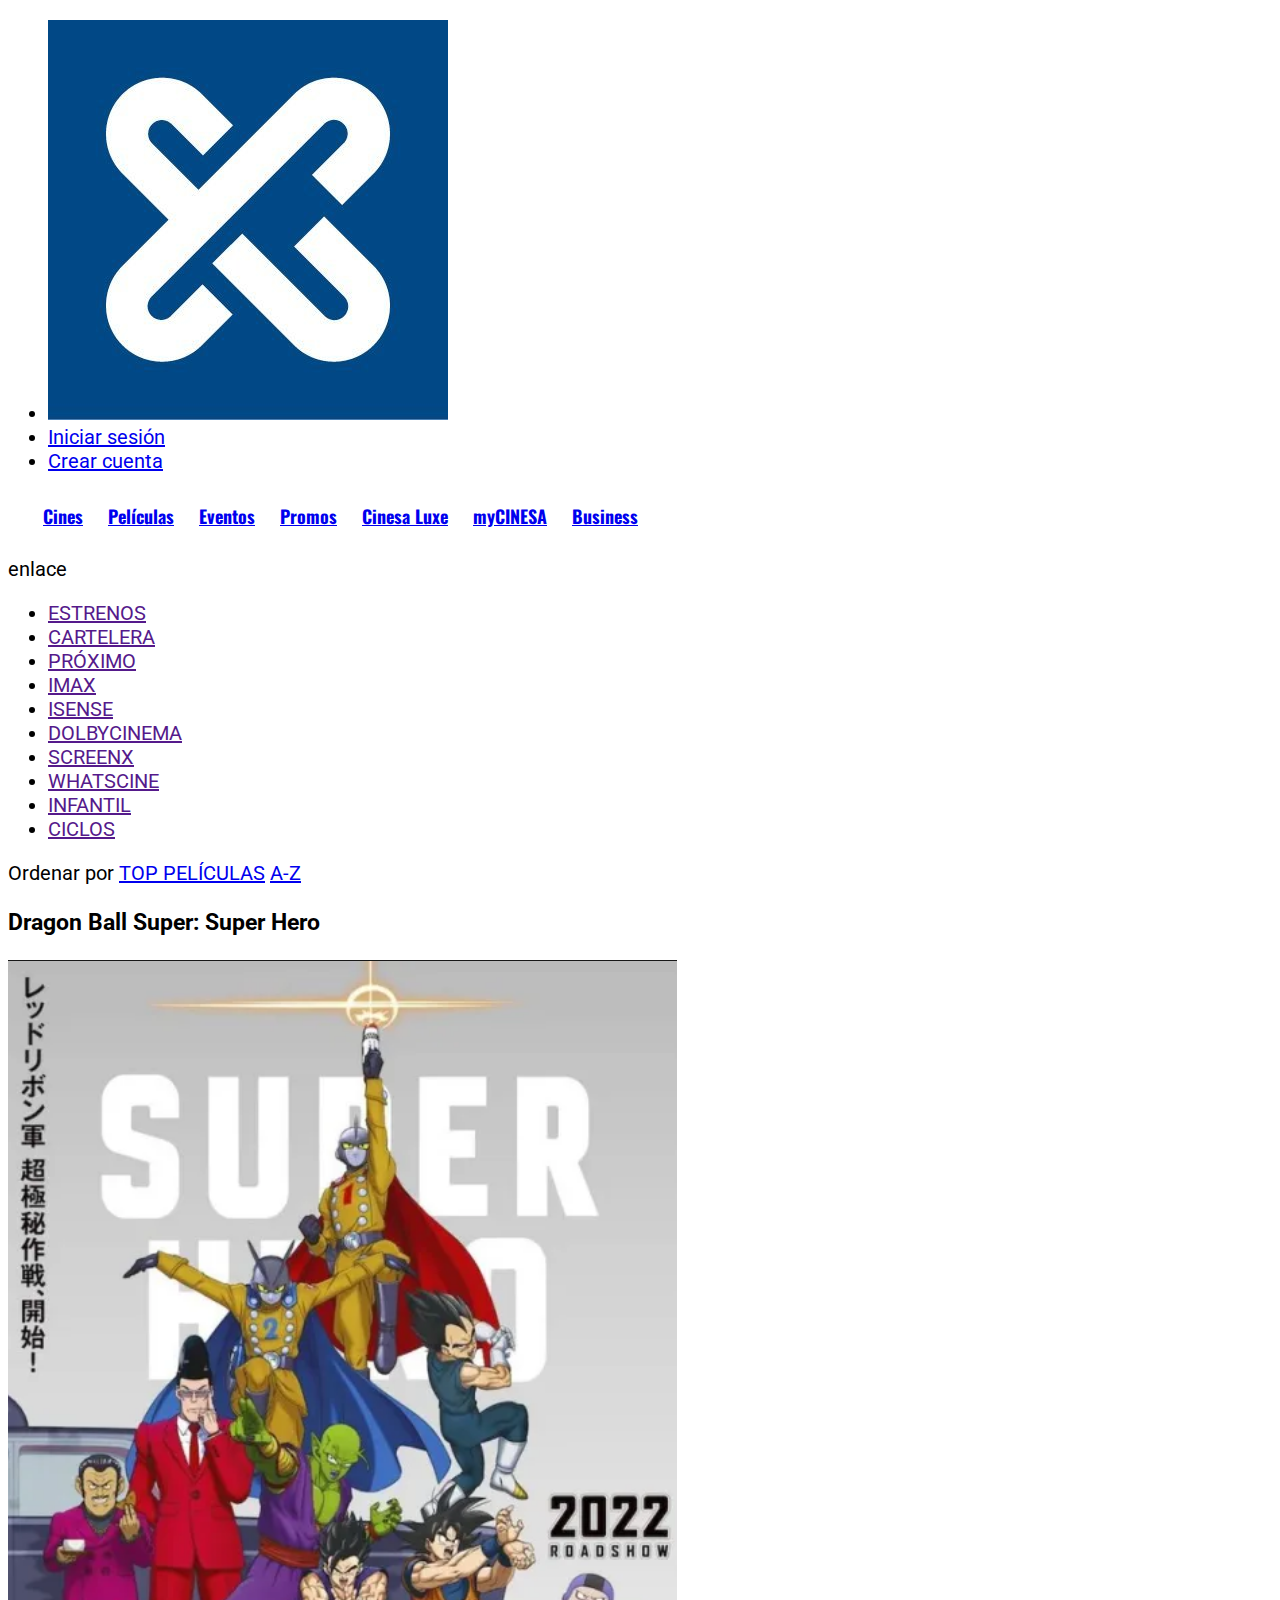
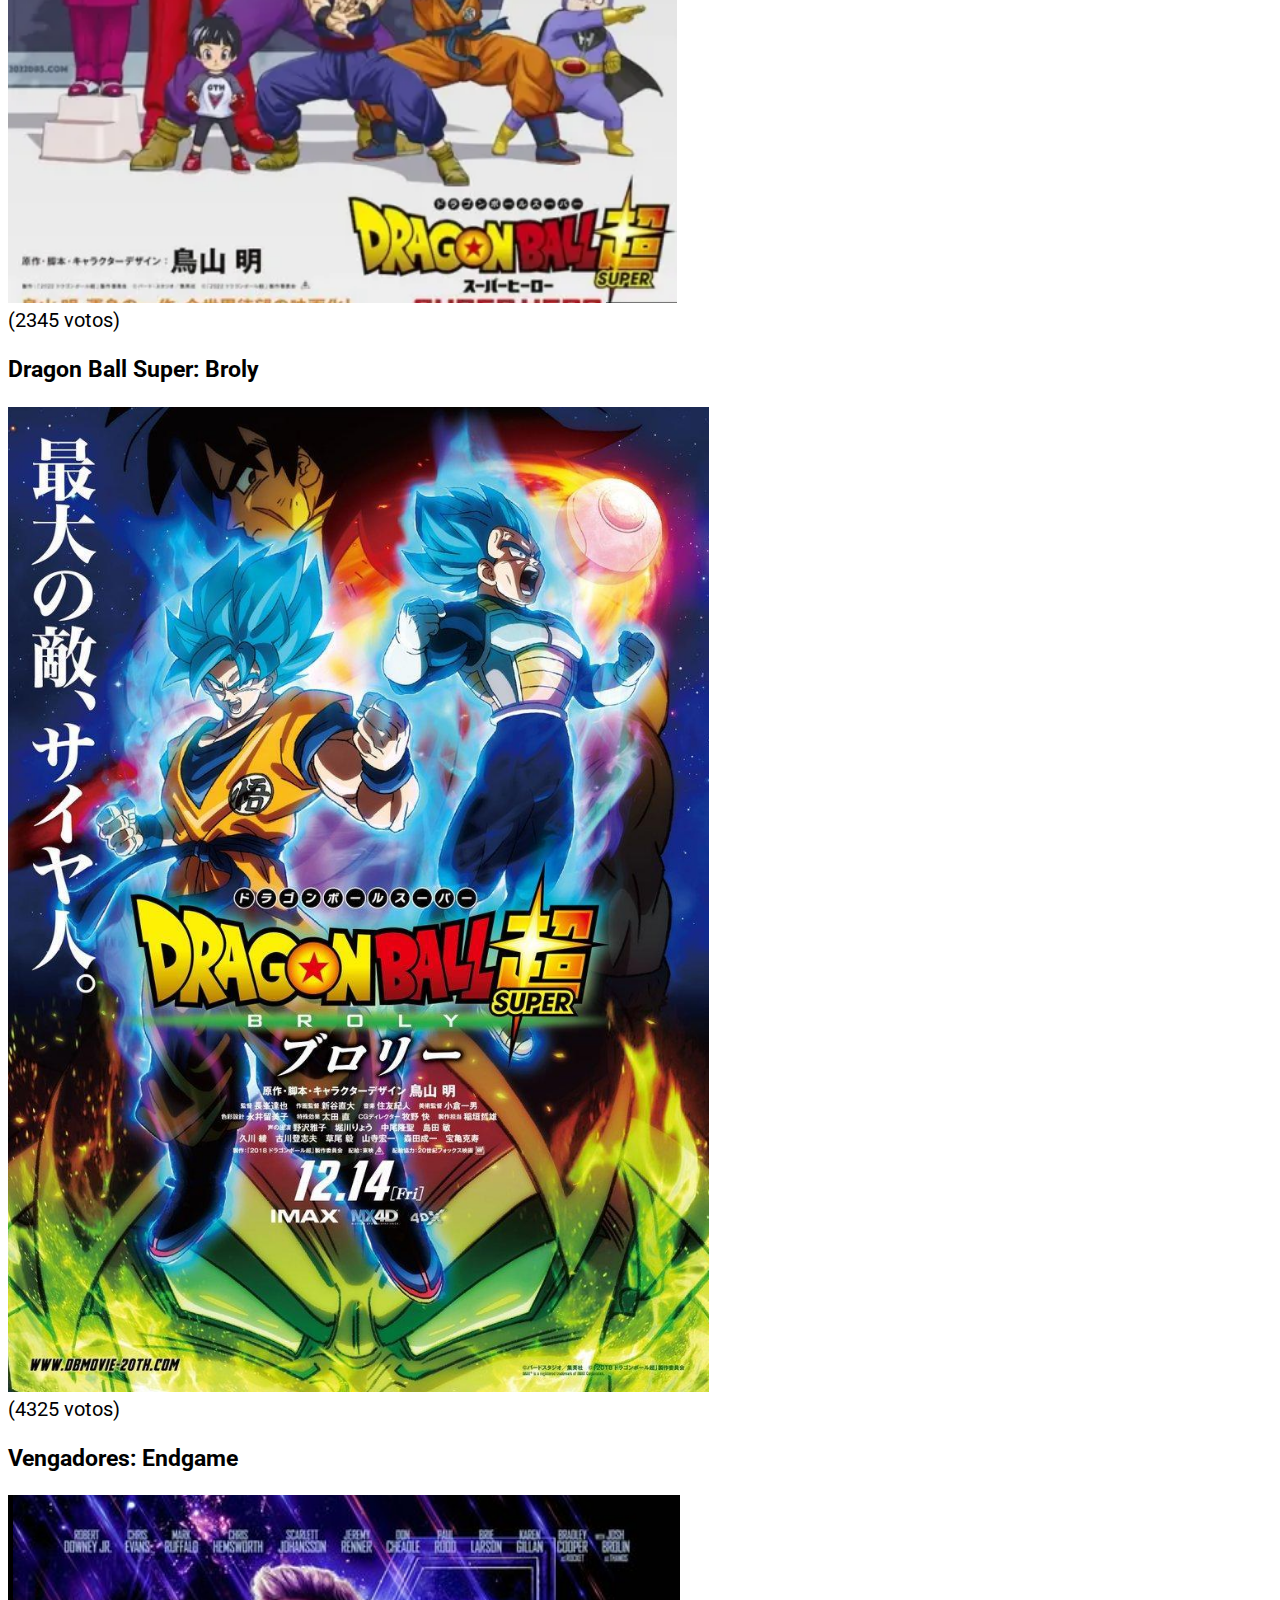
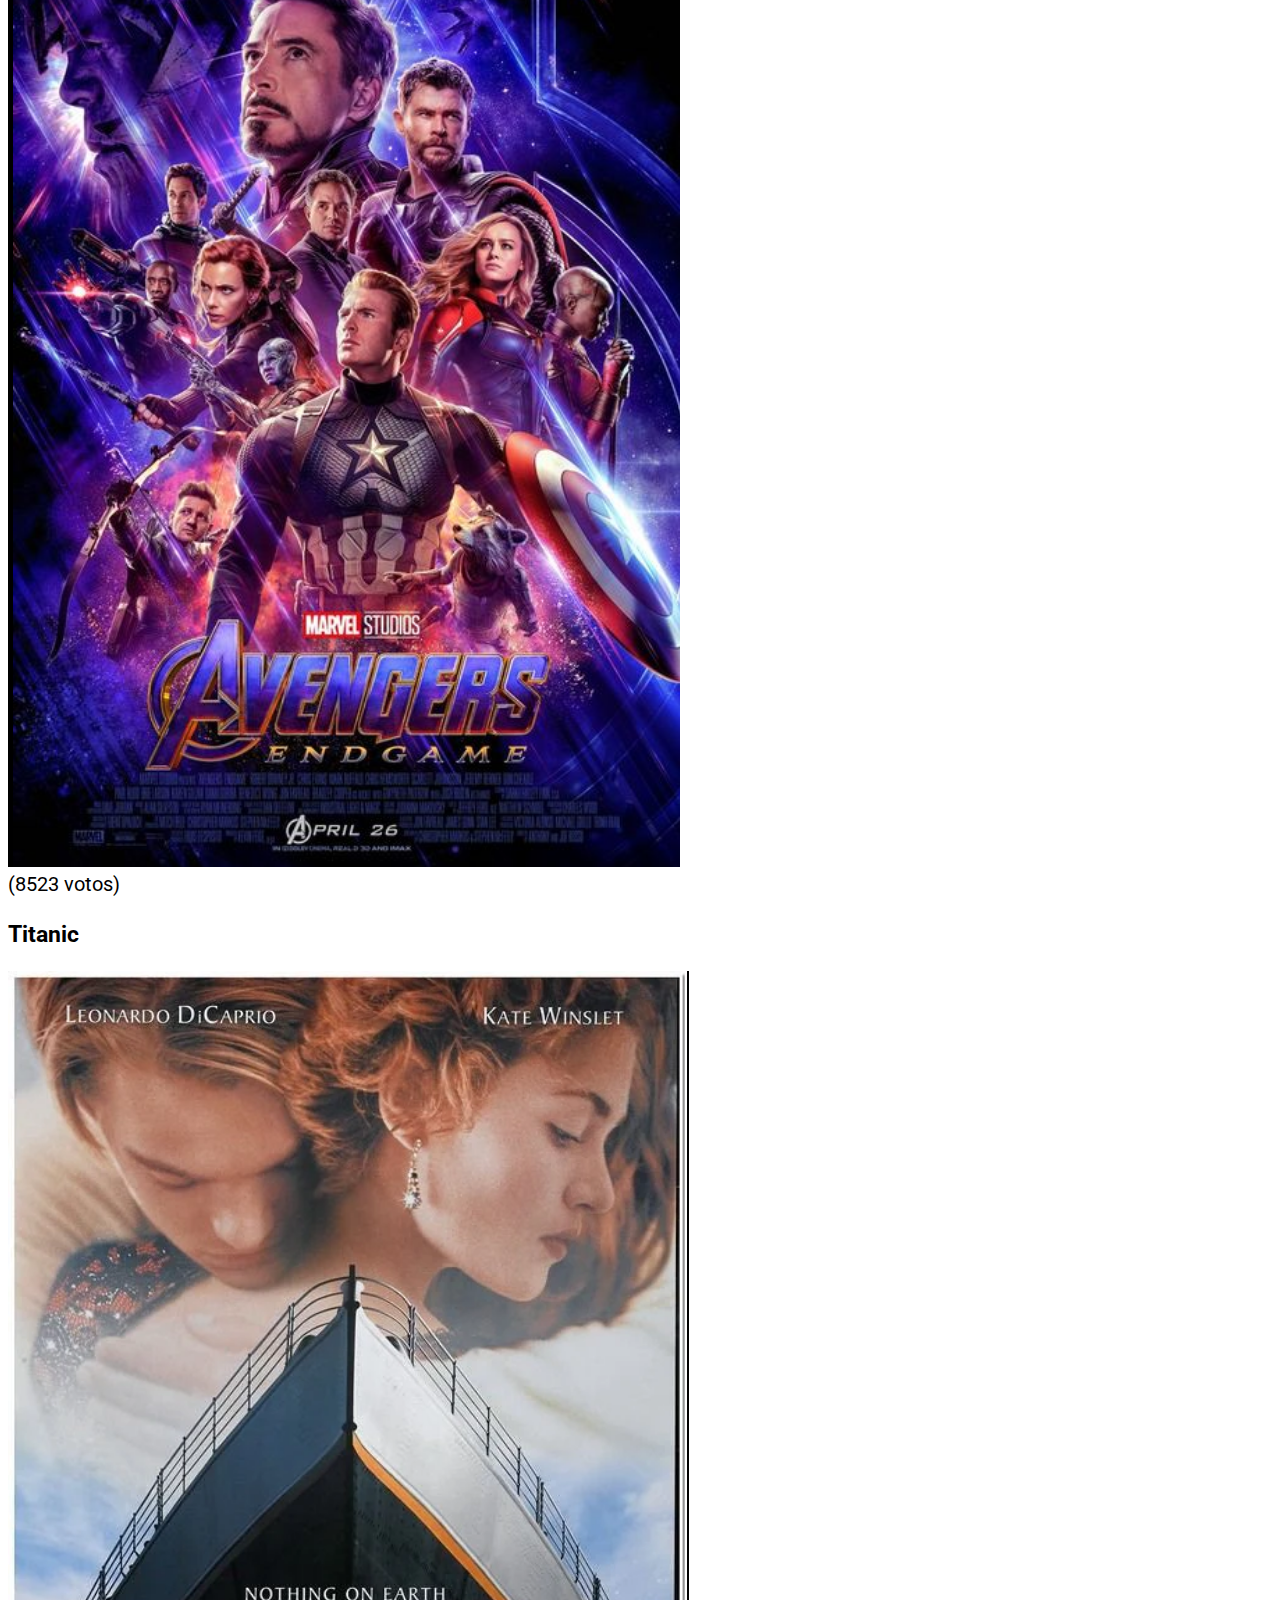
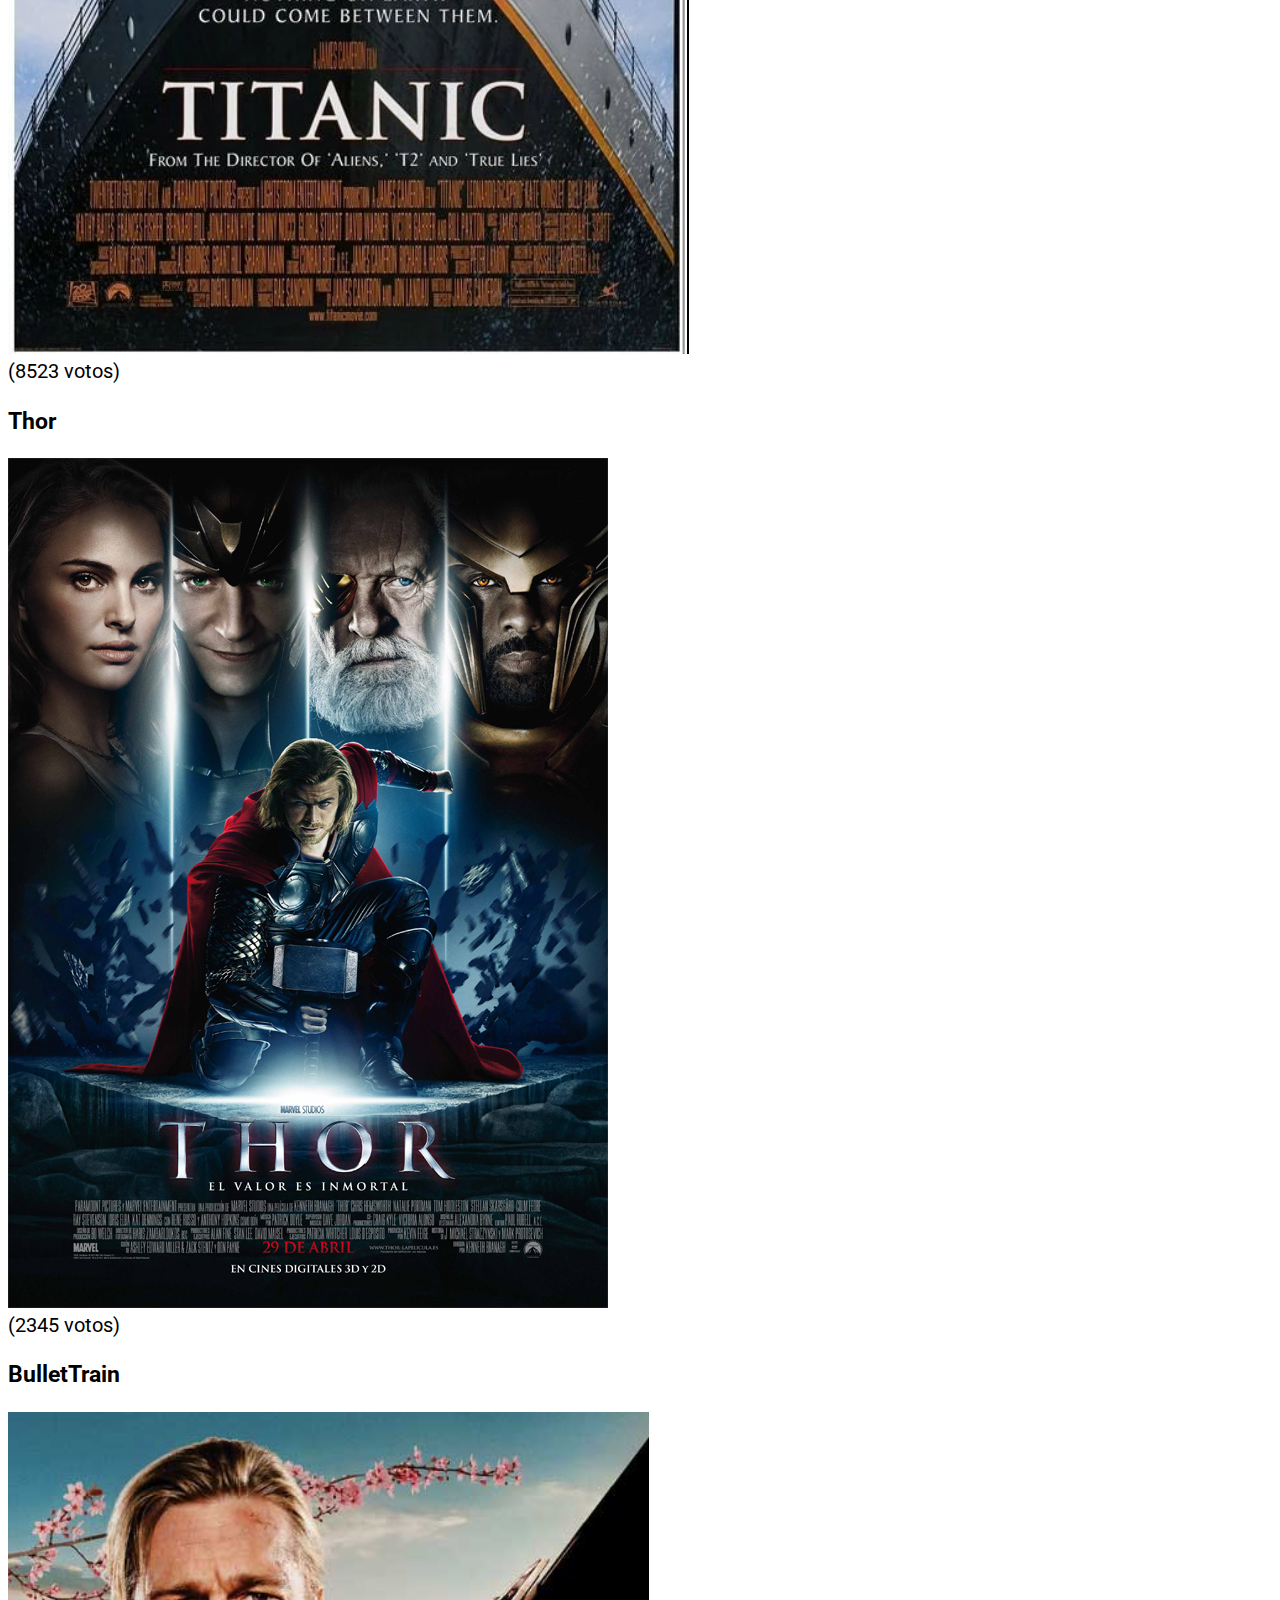
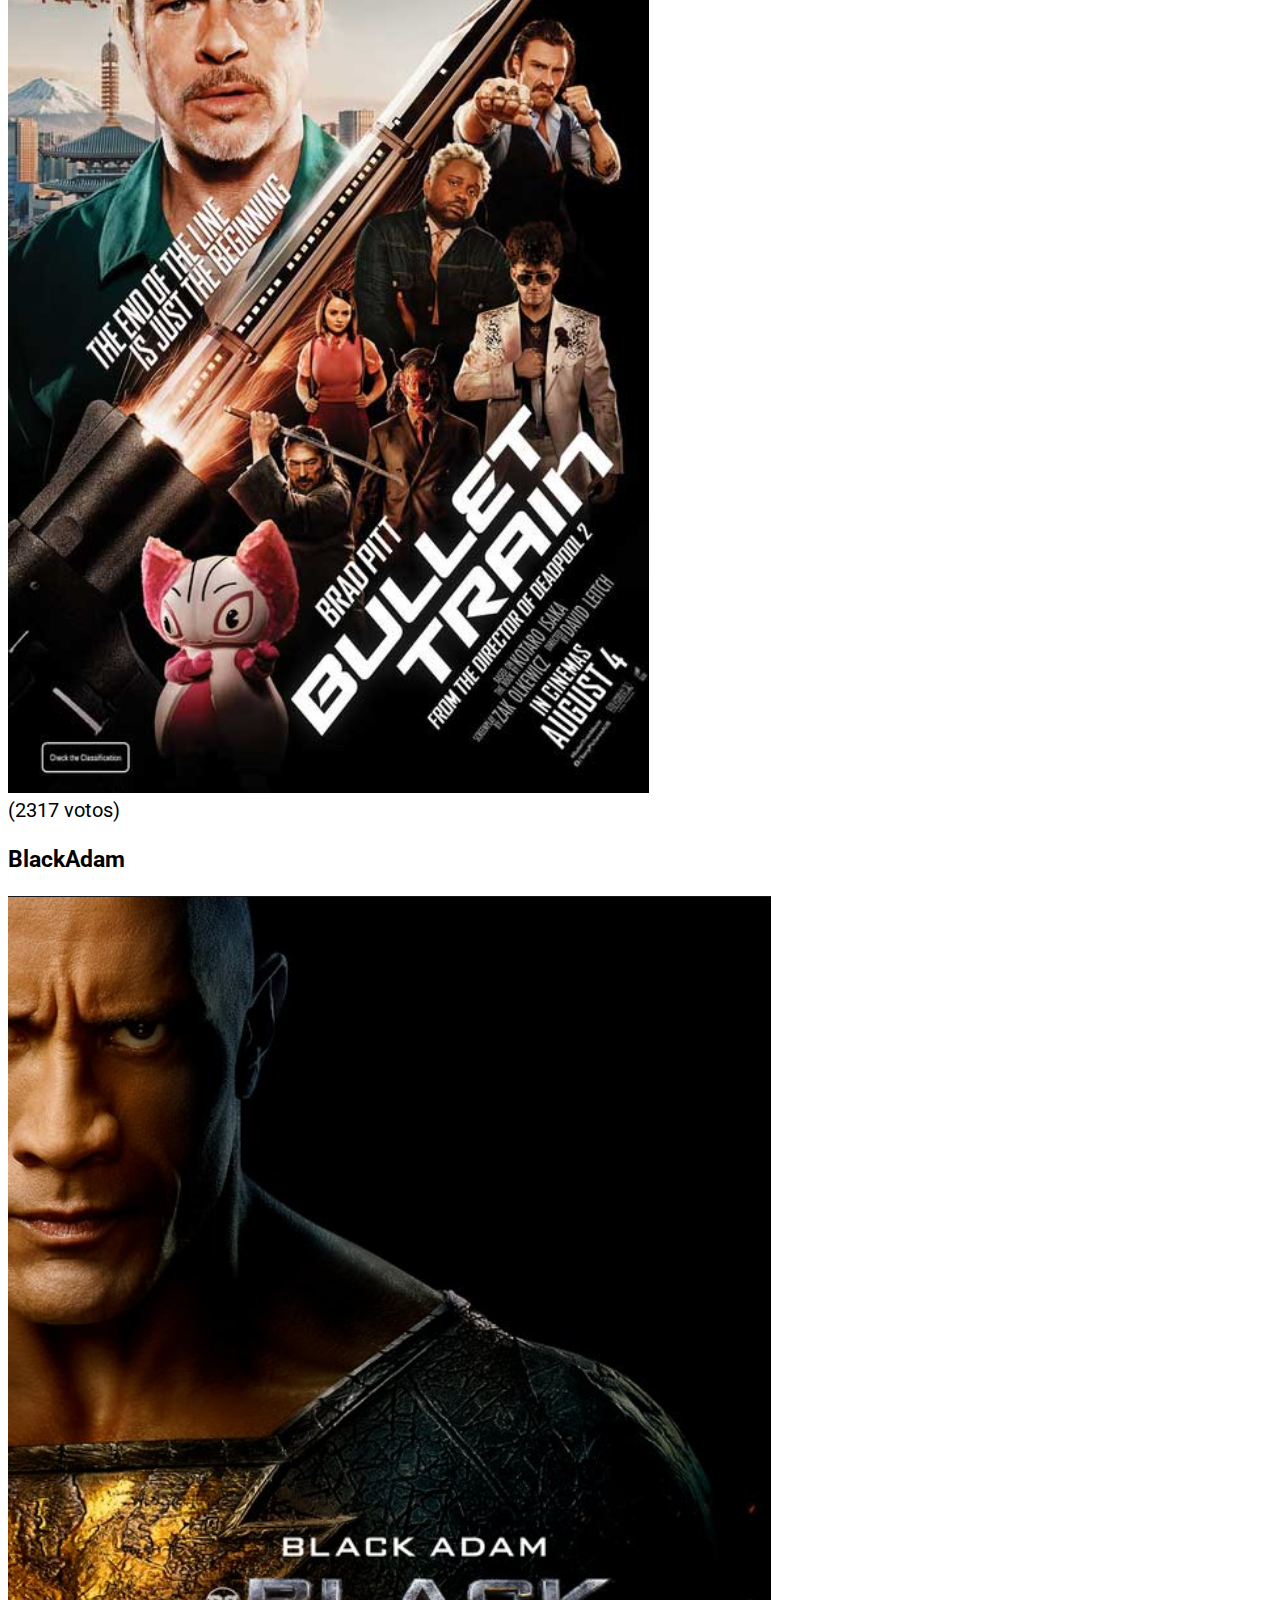
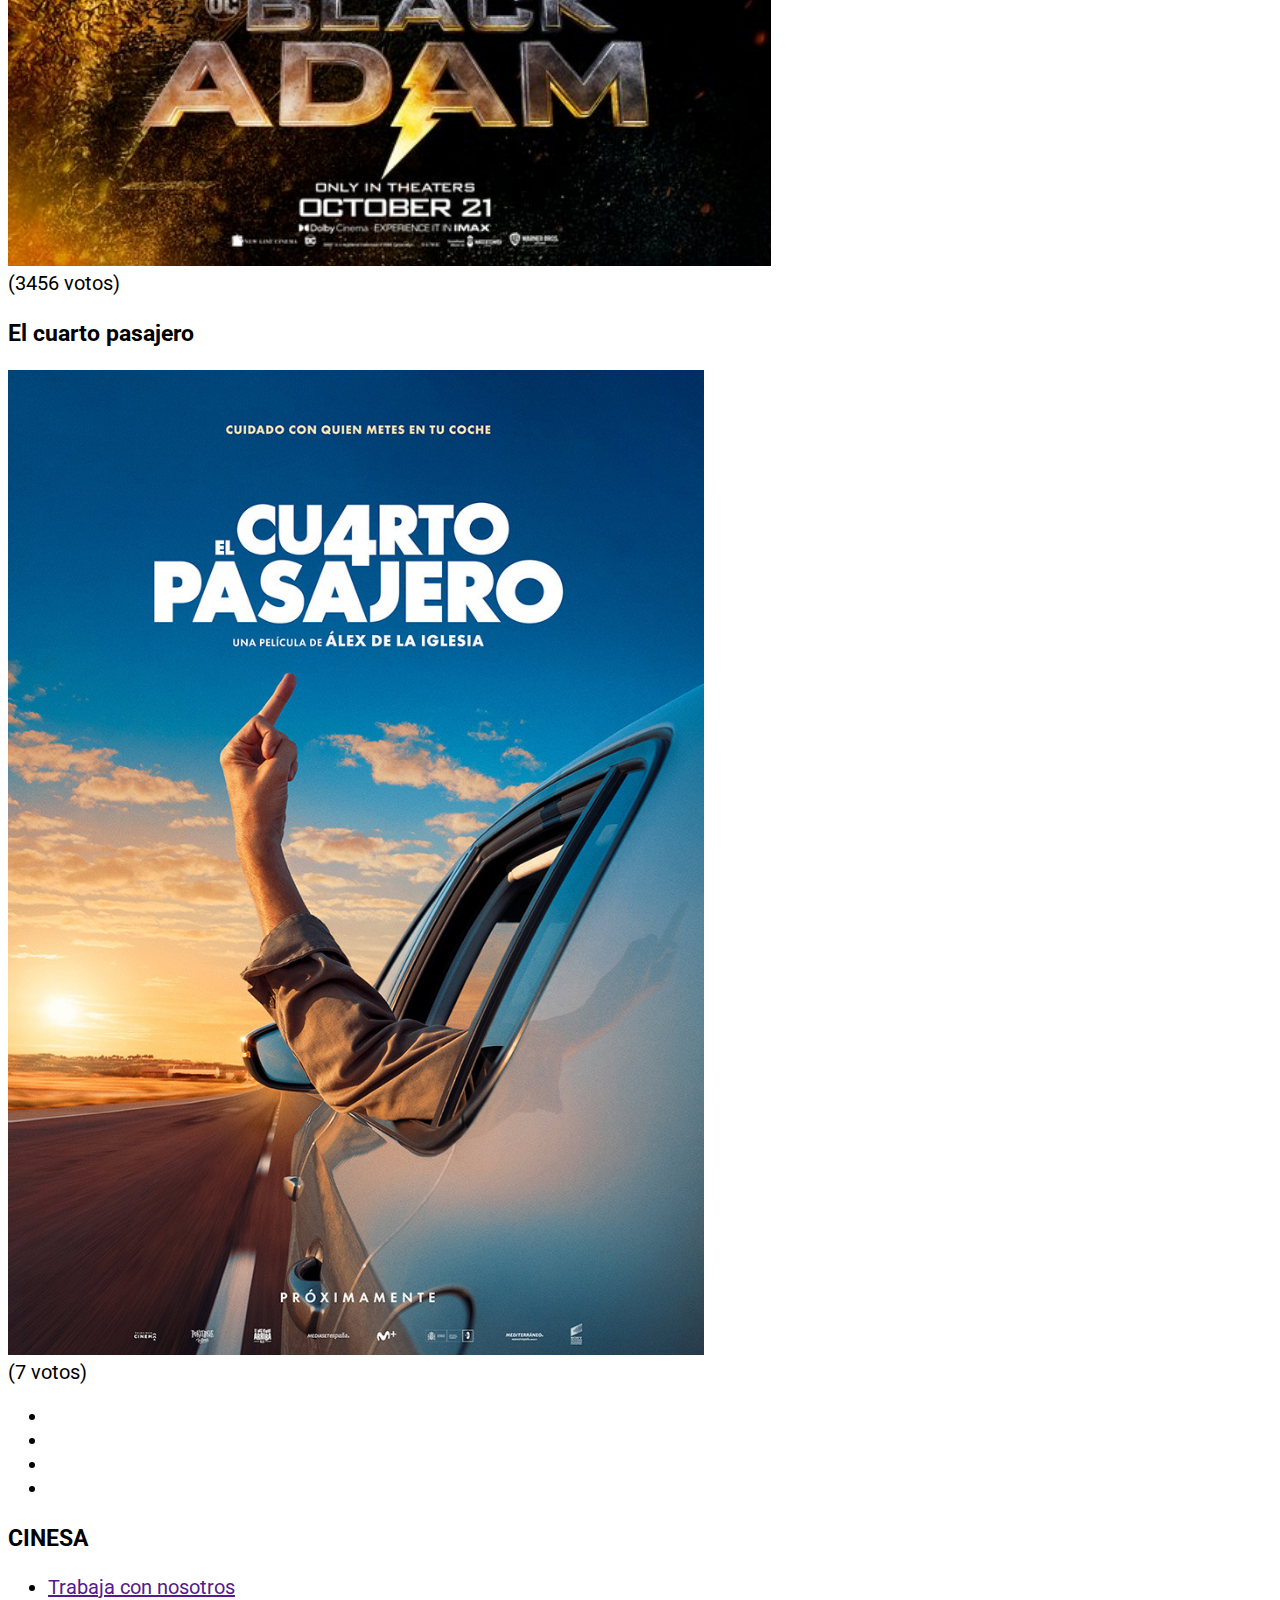
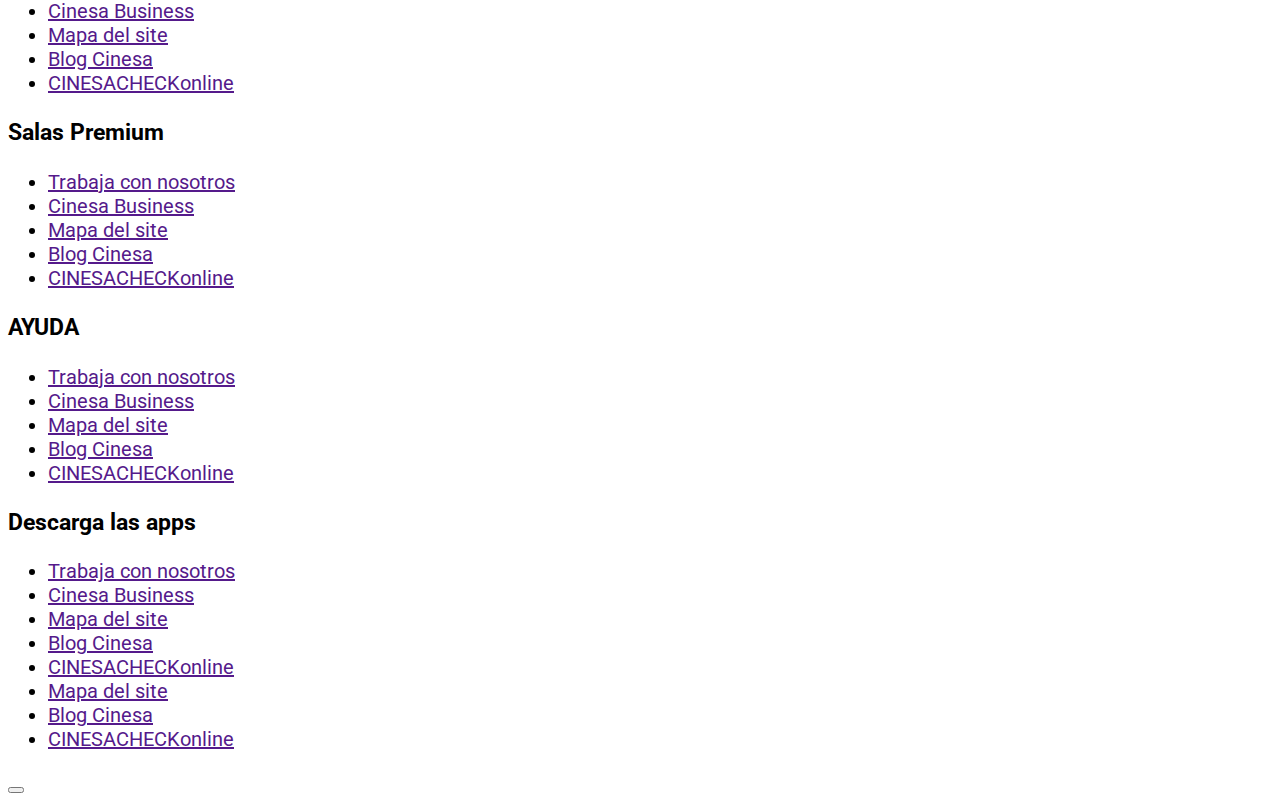
==== cinesllefia.html @ 8d807cbc "Add files via upload" ====
<!DOCTYPE html>
<html lang="es">
<head>
	<meta charset="UTF-8">
	<meta name="viewport" content="width=device-width, initial-scale=1.0">
	<title>CINESLlefia</title>
	<link rel="preconnect" href="https://fonts.googleapis.com">
	<link rel="preconnect" href="https://fonts.gstatic.com" crossorigin>
	<link href="https://fonts.googleapis.com/css2?family=Montserrat:ital,wght@0,100;0,200;0,300;0,400;0,500;1,100;1,200;1,300;1,400&family=Roboto:ital,wght@0,100;0,300;0,400;1,100&display=swap" rel="stylesheet">
	<link href="https://fonts.googleapis.com/css2?family=Oswald:wght@300&display=swap" rel="stylesheet">
	<link rel="stylesheet" href="css/css.css">
	<link href="iconos/css/all.css" rel="stylesheet"> <!--load all styles -->
</head>
<body>
<header>
   

	<div id="cabeza" class="container_fluid">
		<div class="contenedor">
			<div class="rowtop1">
				<ul>
					<li><a href="#"><img class="logo_mini" src="imagenes/logo.jpg" alt="mini-logo"></a></li>
					<li><a href="#">Iniciar sesión</a></li>
					<li><a href="#">Crear cuenta</a></li>
				</ul>
			</div>
        </div>
        </div>



            <div id="menu">
                <ul>
                    <li><a href="https://www.cinesa.es/Cines">Cines</a></li>
                    <li><a href="https://www.cinesa.es/Peliculas">Películas</a></li>
                    <li><a href="https://www.cinesa.es/Eventos">Eventos</a></li>
                    <li><a href="https://www.cinesa.es/Promociones">Promos</a></li>
                    <li><a href="https://www.cinesa.es/cinesaLuxe/">Cinesa Luxe</a></li>
                    <li><a href="https://web.cinesa.es/ventajas-mycinesa">myCINESA</a></li>
                    <li><a href="http://www.cinesabusiness.es/">Business</a></li>
                </ul>
            
            </div>
        
</header>
<main>




	<div id="principal" class="container_fluid fondo">
		<div id="contenido" class="container separador">enlace</div>	
		<div class="container content">
			<div class="fila menu menu-principal">
		<ul>
				<li><a href="">ESTRENOS</a></li>
				<li><a href="">CARTELERA</a></li>
				<li><a href="">PRÓXIMO</a></li>
				<li><a href="">IMAX</a></li>
				<li><a href="">ISENSE</a></li>
				<li><a href="">DOLBYCINEMA</a></li>
				<li><a href="">SCREENX</a></li>
				<li><a href="">WHATSCINE</a></li>
				<li><a href="">INFANTIL</a></li>
				<li><a href="">CICLOS</a></li>
		</ul>
			</div>


    
		<div class="fila filtro">
			<span class="color-azul">Ordenar por </span>
			<a class="boton boton-blanco" href="#">TOP PELÍCULAS</a>
			<a class="boton boton-azul" href="#">A-Z</a>
			</div>
			<div class="fila fichas">
				
			
				<div class="ficha">
					<h3>Dragon Ball Super: Super Hero</h3>
					<div class="ficha-img">
				<img src="imagenes/dbshero.png" alt="dbs super hero">
					</div>
					<div class="ficha-botton">
						    <span class="estrellas">
						<i class="fas fa-star"></i>
						<i class="fas fa-star"></i>
						<i class="fas fa-star"></i>
						<i class="fas fa-star"></i>
						    </span>
				<span class="votos">(2345 votos)</span>
					<span class="comparte">
						<i class="fas fa-share-alt"></i>
				</span>
            </div>
				</div>
                
				<div class="ficha">
					<h3>Dragon Ball Super: Broly</h3>
					<div class="ficha-img">
						<img src="imagenes/dbsbroly.png" alt="dbs broly">
					</div>
					<div class="ficha-botton">
						<span class="estrellas">
							<i class="fas fa-star"></i>
							<i class="fas fa-star"></i>
							<i class="fas fa-star"></i>
							<i class="fas fa-star"></i>
						</span>
						<span class="votos">(4325 votos)</span>
						<span class="comparte">
							<i class="fas fa-share-alt"></i>
						</span>
					</div>
				</div>


				<div class="ficha">
					<h3>Vengadores: Endgame</h3>
					<div class="ficha-img">
						<img src="imagenes/vend.png" alt="Vengadores: Endgame">
					</div>
					<div class="ficha-botton">
						<span class="estrellas">
							<i class="fas fa-star"></i>
							<i class="fas fa-star"></i>
							<i class="fas fa-star"></i>
							<i class="fas fa-star"></i>
						</span>
						<span class="votos">(8523 votos)</span>
						<span class="comparte">
							<i class="fas fa-share-alt"></i>
						</span>
					</div>
				</div>

				<div class="ficha">
					<h3>Titanic</h3>
					<div class="ficha-img">
						<img src="imagenes/titanic.png" alt="Titanic">
					</div>
					<div class="ficha-botton">
						<span class="estrellas">
							<i class="fas fa-star"></i>
							<i class="fas fa-star"></i>
							<i class="fas fa-star"></i>
							<i class="fas fa-star"></i>
						</span>
						<span class="votos">(8523 votos)</span>
						<span class="comparte">
							<i class="fas fa-share-alt"></i>
						</span>
					</div>


				</div>


				<div class="ficha">
					<h3>Thor</h3>
					<div class="ficha-img">
						<img src="imagenes/postpelithor.jpg" alt="Thor">
					</div>
					<div class="ficha-botton">
						<span class="estrellas">
							<i class="fas fa-star"></i>
							<i class="fas fa-star"></i>
							<i class="fas fa-star"></i>
							<i class="fas fa-star"></i>
						</span>
						<span class="votos">(2345 votos)</span>
						<span class="comparte">
							<i class="fas fa-share-alt"></i>
						</span>
					</div>
				</div>



				<div class="ficha">
					<h3>BulletTrain</h3>
					<div class="ficha-img">
						<img src="imagenes/blttrain.png" alt="BulletTrain">
					</div>
					<div class="ficha-botton">
						<span class="estrellas">
							<i class="fas fa-star"></i>
							<i class="fas fa-star"></i>
							<i class="fas fa-star"></i>
							<i class="fas fa-star"></i>
						</span>
						<span class="votos">(2317 votos)</span>
						<span class="comparte">
							<i class="fas fa-share-alt"></i>
						</span>
					</div>
				</div>




				<div class="ficha">
					<h3>BlackAdam</h3>
					<div class="ficha-img">
						<img src="imagenes/blackadam.png" alt="BlackAdam">
					</div>
					<div class="ficha-botton">
						<span class="estrellas">
							<i class="fas fa-star"></i>
							<i class="fas fa-star"></i>
							<i class="fas fa-star"></i>
							<i class="fas fa-star"></i>
						</span>
						<span class="votos">(3456 votos)</span>
						<span class="comparte">
							<i class="fas fa-share-alt"></i>
						</span>
					</div>
				</div>




				<div class="ficha">
					<h3>El cuarto pasajero</h3>
					<div class="ficha-img">
						<img src="imagenes/4opasajero.png" alt="Cuarto Pasajero">
					</div>
					<div class="ficha-botton">
						<span class="estrellas">
							<i class="fas fa-star"></i>
							<i class="fas fa-star"></i>
							<i class="fas fa-star"></i>
							<i class="fas fa-star"></i>
						</span>
						<span class="votos">(7 votos)</span>
						<span class="comparte">
							<i class="fas fa-share-alt"></i>
						</span>
					</div>
				</div>
				



				</div>

			</div>

		</div>


</main>
<footer>
	<div class="container-fluid">
		<div class="container iconos">
			<div class="fila menu ">
				<ul>
					<li><a href=""><i class="fab fa-facebook"></i></a></li>
                    
					<li><a href=""><i class="fab fa-twitter"></i></a></li>

					<li><a href=""><i class="fab fa-instagram-square"></i></a></li>

					<li><a href=""><i class="fab fa-youtube"></i></a></li>
					
				</ul>			
			</div>
		</div>
		<div class="container">

			<div class="menu-bottom fila flex">

				<div class="col">

					<h3>CINESA</h3>
                        
					<ul>
						<li><a href="">Trabaja con nosotros</a></li>
						<li><a href="">Cinesa Business</a></li>
						<li><a href="">Mapa del site</a></li>
						<li><a href="">Blog Cinesa</a></li>
						<li><a href="">CINESACHECKonline</a></li>
					</ul>
				</div>

				<div class="col">
					<h3>Salas Premium</h3>
						<ul>
							<li><a href="">Trabaja con nosotros</a></li>
							<li><a href="">Cinesa Business</a></li>
							<li><a href="">Mapa del site</a></li>
							<li><a href="">Blog Cinesa</a></li>
							<li><a href="">CINESACHECKonline</a></li>
						</ul>
				</div>

				<div class="col">
					<h3>AYUDA</h3>
				<ul>
					<li><a href="">Trabaja con nosotros</a></li>
					<li><a href="">Cinesa Business</a></li>
					<li><a href="">Mapa del site</a></li>
					<li><a href="">Blog Cinesa</a></li>
					<li><a href="">CINESACHECKonline</a></li>
				</ul>
				</div>
				<div class="col">
					<h3>Descarga las apps</h3>
						<ul>
						<li><a href="">Trabaja con nosotros</a></li>
						<li><a href="">Cinesa Business</a></li>
						<li><a href="">Mapa del site</a></li>
						<li><a href="">Blog Cinesa</a></li>
						<li><a href="">CINESACHECKonline</a></li>
						<li><a href="">Mapa del site</a></li>
						<li><a href="">Blog Cinesa</a></li>
						<li><a href="">CINESACHECKonline</a></li>
						</ul>
				    </div>
		        	</div>
		        </div>	
	        </div>				
</footer>
<button class="boton-inferior"><i class="fas fa-arrow-circle-up"></i></button>


<!--
    CODIGO ANTERIOR QUE NO ESTA EN EL FINAL 
    <img src="imagenes/portada.jpg" alt="portada coldplay">
<img src="imagenes/cartel.jpg" alt="cartel promocional coldplay">
<ul>
    <li><strong>Duración:</strong> 150 min</li>
    <li><strong>País:</strong> Argentina</li>
    <li><strong>Género:</strong>  Evento: Concierto</li>
    <li><strong>Estreno:</strong> 29/10/2022</li>
</ul>
<h3>Sinopsis</h3>
<p><b>Sinopsis:</b> Vive el impresionante espectáculo de Coldplay Music of the Spheres, un concierto que esta batiendo todos los récords, en tu cine más cercano. El concierto desde el estadio River Plate de Buenos Aires, en los mejores cines de España.</p>
<p>El concierto que ha vendido más de 200.000 entradas en menos de 24h en Barcelona y, que The Guardian lo ha calificado de "genuinamente impresionante", el New York Post lo ha descrito como "una noche para los libros de historia" y el Glasgow Evening Times lo ha anunciado como "el mayor espectáculo del mundo". El 29 de octubre en los mejores cines de España</p>
<p>Coldplay The Music of the Spheres en la gran pantalla directamente desde Argentina. Disfruta de los clásicos de toda su carrera, como Yellow, The Scientist, Fix You, Viva La Vida, A Sky Full Of Stars y My Universe, en un estadio lleno de vida, luces, fuegos artificiales y emoción. Una experiencia mágica que no te puedes perder.</p>
<p>Esta producción estará dirigida por el aclamado director Paul Dugdale, ganador del BAFTA y nominado al Grammy.

    <a href="https://www.cinesa.es/Peliculas/la-boheme">La Bohème</a>
        <h1>Coldplay Music of the Spheres Live Broadcast From Buenos Aires</h1>
        <a href="https://www.cinesa.es/Peliculas/la-boheme">La Bohème</a>
        </div>
</p>-->

</body>
</html>
---- css/css.css ----
body{
    font-family: 'Roboto', sans-serif;
    font-size: 20px;
}
 #menu {
    width: 100%;
    font-family: 'Oswald', sans-serif;
    font-size: 18px;
    font-weight: bold;
}
 
.contenedor{
    width: 1300px; 
    margin: 0 auto 0 auto;
}

#menu ul{

    display: flex;
    padding: 10px;
    list-style: none;

}

#menu li{
    box-sizing: border-box;
            width: 200px;
            
    margin-left:25px;
    width: auto;

}

#menu li:hover{
    background-color: yellow;
}
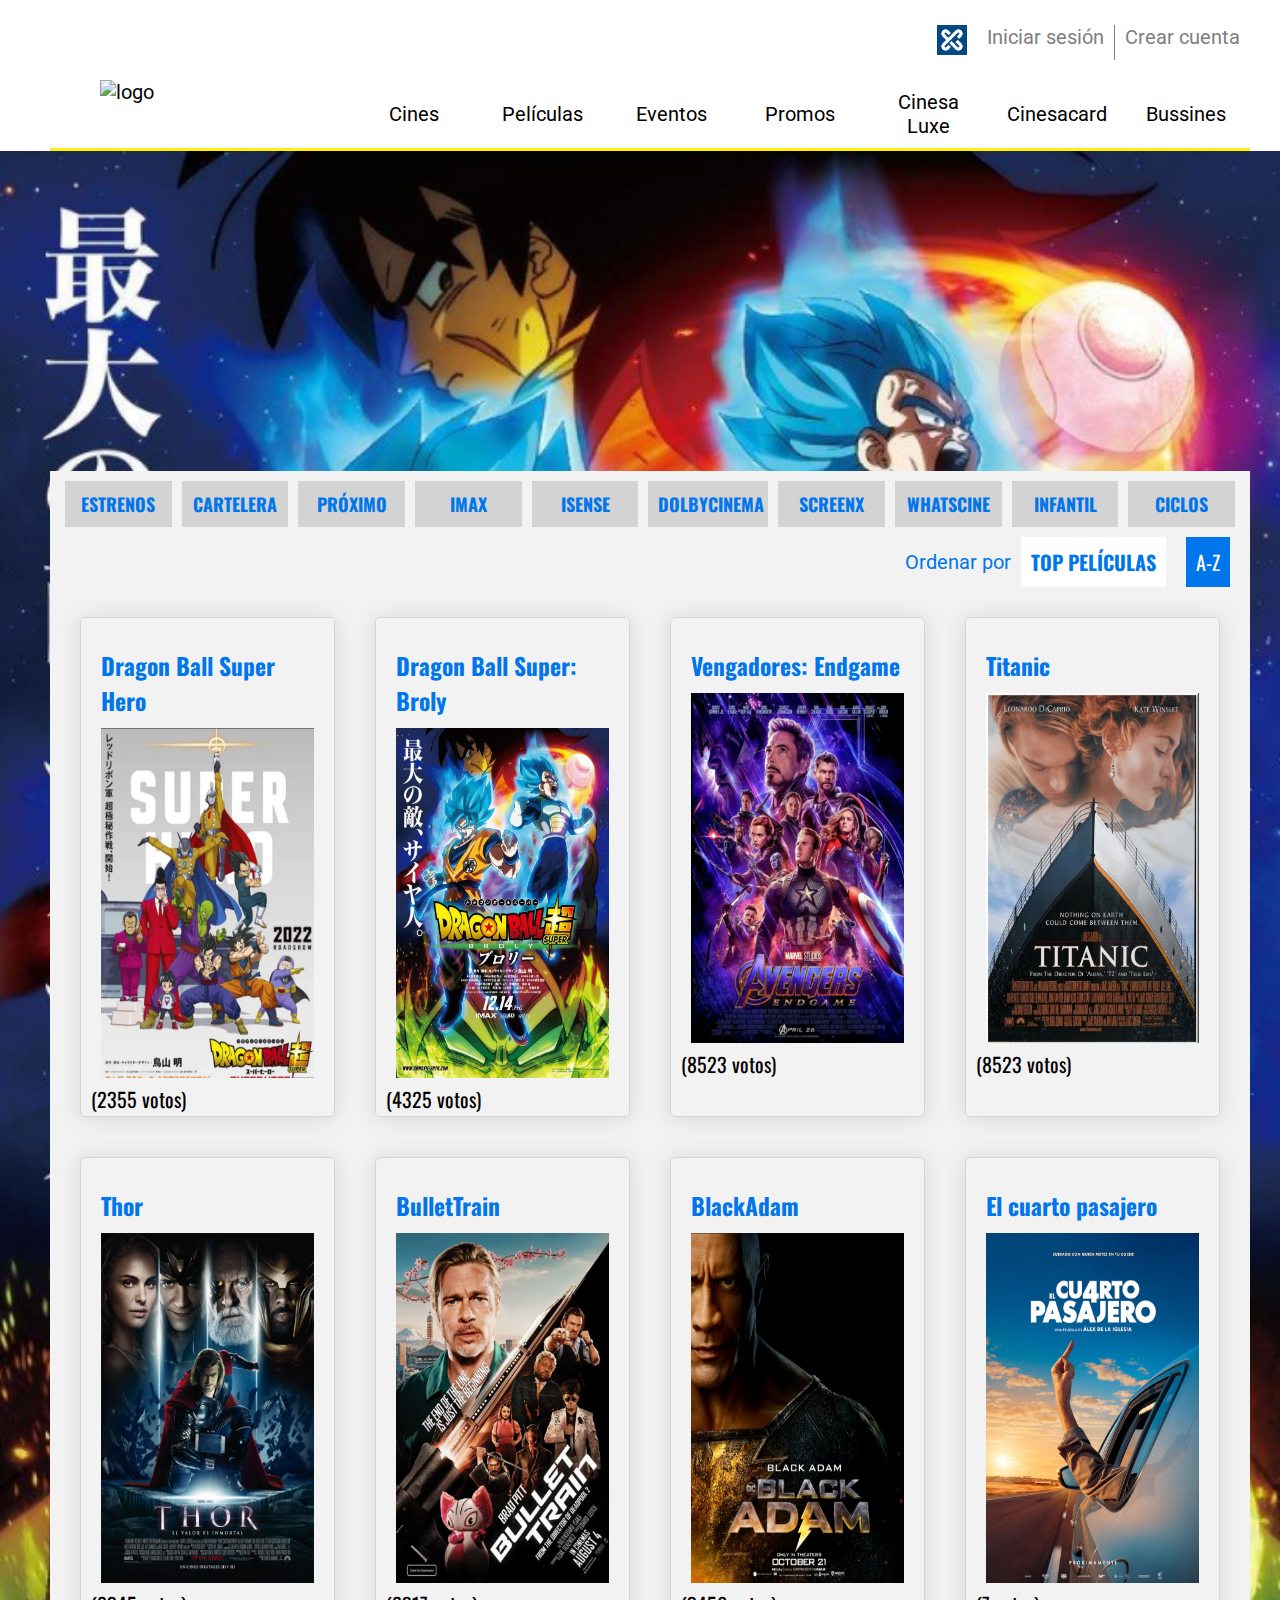
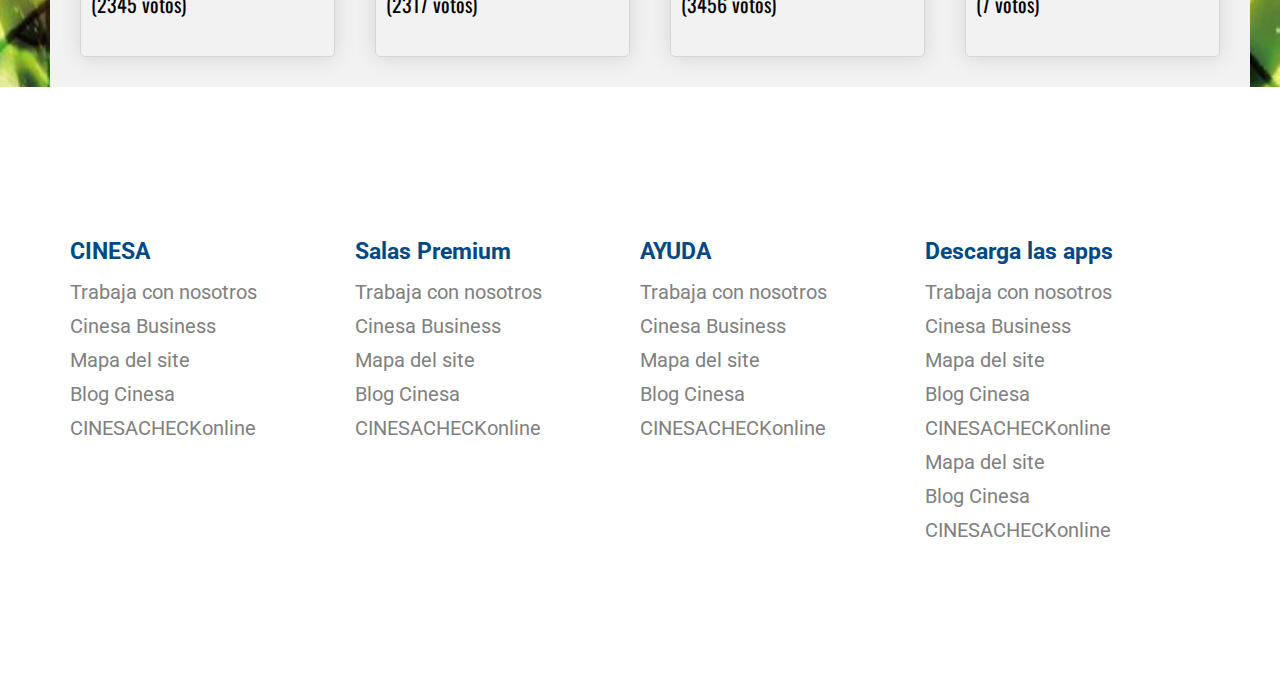
==== commit f6a1c021: "Add files via upload" ====
--- a/cinesllefia.html
+++ b/cinesllefia.html
@@ -10,7 +10,10 @@
 	<link href="https://fonts.googleapis.com/css2?family=Montserrat:ital,wght@0,100;0,200;0,300;0,400;0,500;1,100;1,200;1,300;1,400&family=Roboto:ital,wght@0,100;0,300;0,400;1,100&display=swap" rel="stylesheet">
 	<link href="https://fonts.googleapis.com/css2?family=Oswald:wght@300&display=swap" rel="stylesheet">
 	<link rel="stylesheet" href="css/css.css">
-	<link href="iconos/css/all.css" rel="stylesheet"> <!--load all styles -->
+	<link href="iconos/css/all.css" rel="stylesheet"> 
+	<script src="https://kit.fontawesome.com/6db6b260dd.js" crossorigin="anonymous"></script>
+
+
 </head>
 <body>
 <header>
@@ -25,23 +28,27 @@
 					<li><a href="#">Crear cuenta</a></li>
 				</ul>
 			</div>
+			<div class="fila top2">
+				<div class="logo"><img src="https://cineparadisfrutardotcom.files.wordpress.com/2018/03/cinesa-logo1.jpg" alt="logo"></div>
+				<div class="menu menu-top2">
+					<ul>
+						<li><a href="">Cines</a></li>
+						<li><a href="">Películas</a></li>
+						<li><a href="">Eventos</a></li>
+						<li><a href="">Promos</a></li>
+						<li><a href="">Cinesa Luxe</a></li>
+						<li><a href="">Cinesacard</a></li>
+						<li><a href="">Bussines</a></li>
+					</ul>
+				</div>
+			</div>
+		</div>
         </div>
-        </div>
-
-
-
-            <div id="menu">
-                <ul>
-                    <li><a href="https://www.cinesa.es/Cines">Cines</a></li>
-                    <li><a href="https://www.cinesa.es/Peliculas">Películas</a></li>
-                    <li><a href="https://www.cinesa.es/Eventos">Eventos</a></li>
-                    <li><a href="https://www.cinesa.es/Promociones">Promos</a></li>
-                    <li><a href="https://www.cinesa.es/cinesaLuxe/">Cinesa Luxe</a></li>
-                    <li><a href="https://web.cinesa.es/ventajas-mycinesa">myCINESA</a></li>
-                    <li><a href="http://www.cinesabusiness.es/">Business</a></li>
-                </ul>
-            
-            </div>
+        
+
+
+		
+		
         
 </header>
 <main>
@@ -50,7 +57,8 @@
 
 
 	<div id="principal" class="container_fluid fondo">
-		<div id="contenido" class="container separador">enlace</div>	
+		<div class="contenedor">
+		<div id="contenido" class="container separador"></div>	
 		<div class="container content">
 			<div class="fila menu menu-principal">
 		<ul>
@@ -76,30 +84,32 @@
 			</div>
 			<div class="fila fichas">
 				
-			
-				<div class="ficha">
-					<h3>Dragon Ball Super: Super Hero</h3>
-					<div class="ficha-img">
-				<img src="imagenes/dbshero.png" alt="dbs super hero">
-					</div>
-					<div class="ficha-botton">
-						    <span class="estrellas">
-						<i class="fas fa-star"></i>
-						<i class="fas fa-star"></i>
-						<i class="fas fa-star"></i>
-						<i class="fas fa-star"></i>
-						    </span>
-				<span class="votos">(2345 votos)</span>
-					<span class="comparte">
-						<i class="fas fa-share-alt"></i>
-				</span>
-            </div>
+				
+
+				
+				<div class="ficha">
+					<a href="cinesllefiasec.html"><h3>Dragon Ball Super Hero</h3></a>
+					<div class="ficha-img">
+						<a href="cinesllefiasec.html"><img src="imagenes/dbshero.png" alt="dbs super hero"></a>
+					</div>
+					<div class="ficha-botton">
+						<span class="estrellas">
+							<i class="fas fa-star"></i>
+							<i class="fas fa-star"></i>
+							<i class="fas fa-star"></i>
+							<i class="fas fa-star"></i>
+						</span>
+						<span class="votos">(2355 votos)</span>
+						<span class="comparte">
+							<i class="fas fa-share-alt"></i>
+						</span>
+					</div>
 				</div>
                 
 				<div class="ficha">
-					<h3>Dragon Ball Super: Broly</h3>
-					<div class="ficha-img">
-						<img src="imagenes/dbsbroly.png" alt="dbs broly">
+					<a href="cinesllefia.html"><h3>Dragon Ball Super: Broly</h3></a>
+					<div class="ficha-img">
+						<a href="cinesllefiasec.html"><img src="imagenes/dbsbroly.png" alt="dbs broly"></a>
 					</div>
 					<div class="ficha-botton">
 						<span class="estrellas">
@@ -117,9 +127,9 @@
 
 
 				<div class="ficha">
-					<h3>Vengadores: Endgame</h3>
-					<div class="ficha-img">
-						<img src="imagenes/vend.png" alt="Vengadores: Endgame">
+					<a href="cinesllefiasec.html"><h3>Vengadores: Endgame</h3></a>
+					<div class="ficha-img">
+						<a href="cinesllefiasec.html"><img src="imagenes/vend.png" alt="Vengadores: Endgame"></a>
 					</div>
 					<div class="ficha-botton">
 						<span class="estrellas">
@@ -136,9 +146,9 @@
 				</div>
 
 				<div class="ficha">
-					<h3>Titanic</h3>
-					<div class="ficha-img">
-						<img src="imagenes/titanic.png" alt="Titanic">
+					<a href="cinesllefiasec.html"><h3>Titanic</h3></a>
+					<div class="ficha-img">
+						<a href="cinesllefiasec.html"><img src="imagenes/titanic.png" alt="Titanic"></a>
 					</div>
 					<div class="ficha-botton">
 						<span class="estrellas">
@@ -158,9 +168,9 @@
 
 
 				<div class="ficha">
-					<h3>Thor</h3>
-					<div class="ficha-img">
-						<img src="imagenes/postpelithor.jpg" alt="Thor">
+					<a href="cinesllefiasec.html"><h3>Thor</h3></a>
+					<div class="ficha-img">
+						<a href="cinesllefiasec.html"><img src="imagenes/postpelithor.jpg" alt="Thor"></a>
 					</div>
 					<div class="ficha-botton">
 						<span class="estrellas">
@@ -179,9 +189,9 @@
 
 
 				<div class="ficha">
-					<h3>BulletTrain</h3>
-					<div class="ficha-img">
-						<img src="imagenes/blttrain.png" alt="BulletTrain">
+					<a href="cinesllefiasec.html"><h3>BulletTrain</h3></a>
+					<div class="ficha-img">
+						<a href="cinesllefiasec.html"><img src="imagenes/blttrain.png" alt="BulletTrain"></a>
 					</div>
 					<div class="ficha-botton">
 						<span class="estrellas">
@@ -201,9 +211,9 @@
 
 
 				<div class="ficha">
-					<h3>BlackAdam</h3>
-					<div class="ficha-img">
-						<img src="imagenes/blackadam.png" alt="BlackAdam">
+					<a href="cinesllefiasec.html"><h3>BlackAdam</h3></a>
+					<div class="ficha-img">
+						<a href="cinesllefiasec.html"><img src="imagenes/blackadam.png" alt="BlackAdam"></a>
 					</div>
 					<div class="ficha-botton">
 						<span class="estrellas">
@@ -223,9 +233,9 @@
 
 
 				<div class="ficha">
-					<h3>El cuarto pasajero</h3>
-					<div class="ficha-img">
-						<img src="imagenes/4opasajero.png" alt="Cuarto Pasajero">
+					<a href="cinesllefiasec.html"><h3>El cuarto pasajero</h3></a>
+					<div class="ficha-img">
+						<a href="cinesllefiasec.html"><img src="imagenes/4opasajero.png" alt="Cuarto Pasajero"></a>
 					</div>
 					<div class="ficha-botton">
 						<span class="estrellas">
@@ -249,7 +259,7 @@
 			</div>
 
 		</div>
-
+	</div>
 
 </main>
 <footer>
@@ -326,27 +336,7 @@
 <button class="boton-inferior"><i class="fas fa-arrow-circle-up"></i></button>
 
 
-<!--
-    CODIGO ANTERIOR QUE NO ESTA EN EL FINAL 
-    <img src="imagenes/portada.jpg" alt="portada coldplay">
-<img src="imagenes/cartel.jpg" alt="cartel promocional coldplay">
-<ul>
-    <li><strong>Duración:</strong> 150 min</li>
-    <li><strong>País:</strong> Argentina</li>
-    <li><strong>Género:</strong>  Evento: Concierto</li>
-    <li><strong>Estreno:</strong> 29/10/2022</li>
-</ul>
-<h3>Sinopsis</h3>
-<p><b>Sinopsis:</b> Vive el impresionante espectáculo de Coldplay Music of the Spheres, un concierto que esta batiendo todos los récords, en tu cine más cercano. El concierto desde el estadio River Plate de Buenos Aires, en los mejores cines de España.</p>
-<p>El concierto que ha vendido más de 200.000 entradas en menos de 24h en Barcelona y, que The Guardian lo ha calificado de "genuinamente impresionante", el New York Post lo ha descrito como "una noche para los libros de historia" y el Glasgow Evening Times lo ha anunciado como "el mayor espectáculo del mundo". El 29 de octubre en los mejores cines de España</p>
-<p>Coldplay The Music of the Spheres en la gran pantalla directamente desde Argentina. Disfruta de los clásicos de toda su carrera, como Yellow, The Scientist, Fix You, Viva La Vida, A Sky Full Of Stars y My Universe, en un estadio lleno de vida, luces, fuegos artificiales y emoción. Una experiencia mágica que no te puedes perder.</p>
-<p>Esta producción estará dirigida por el aclamado director Paul Dugdale, ganador del BAFTA y nominado al Grammy.
-
-    <a href="https://www.cinesa.es/Peliculas/la-boheme">La Bohème</a>
-        <h1>Coldplay Music of the Spheres Live Broadcast From Buenos Aires</h1>
-        <a href="https://www.cinesa.es/Peliculas/la-boheme">La Bohème</a>
-        </div>
-</p>-->
+
 
 </body>
 </html>--- a/css/css.css
+++ b/css/css.css
@@ -1,41 +1,364 @@
 
-body{
-    font-family: 'Roboto', sans-serif;
+* {
+    margin: 0;
+    padding: 0;
+    box-sizing: border-box;
+  }
+ 
+  body {
+    font-family: "Roboto", sans-serif;
     font-size: 20px;
-}
- #menu {
-    width: 100%;
-    font-family: 'Oswald', sans-serif;
+  }
+  .fondo {
+    background-image: url("../imagenes/dbsbroly.png");
+    background-repeat: no-repeat;
+    background-position: top center;
+    background-size: cover;
+  }
+  .separador {
+    height: 300px;
+  }
+  
+  #cabeza {
+    background-color: white;
+  }
+  /*contenido central*/
+  .content {
+    background-color: #f3f2f2;
+    padding: 10px;
+  }
+  .container-fluid {
+  width: 100%;
+}
+  .contenedor {
+    width: 1300px;
+    margin: 0 auto 0 auto;
+    padding: 20px 50px 0 50px;
+  }
+  .top2 {
+    border-bottom: 3px solid #fff10e;
+  }
+  .fila {
+    display: flex;
+  }
+  .menu {
+    display: flex;
+    align-items: center;
+  }
+  .menu ul {
+    width: 100%;
+    display: flex;
+    justify-content: space-around;
+    align-items: center;
+  }
+  .menu li {
+    list-style: none;
+  }
+  .menu li a {
+    color: black;
+    text-decoration: none;
+  }
+  .rowtop1 {
+    margin-bottom: 20px;
+  }
+  .rowtop1 ul {
+    width: 100%;
+    display: flex;
+    justify-content: flex-end;
+    margin-top: 5px;
+  }
+  .rowtop1 ul li {
+    padding: 0 10px 0 10px;
+    list-style: none;
+  }
+  .rowtop1 ul li:last-child {
+    border-left: 1px solid grey;
+  }
+  .rowtop1 ul li a {
+    color: grey;
+  }
+  .rowtop1 ul li a:hover {
+    text-decoration: underline;
+  }
+  .logo_mini {
+    width: 30px;
+  }
+  .logo {
+    width: 400px;
+  }
+  .logo img {
+    width: 100%;
+    padding: 0 50px 0 50px;
+  }
+  .menu-top2 {
+    width: 100%;
+  }
+  .menu-top2 li {
+    width: 100%;
+    padding: 10px;
+    text-align: center;
+  }
+  .menu-top2 li:hover {
+    background-color: #ebe800;
+  }
+  
+  .menu-principal {
+    width: 100%;
+    font-family: "Oswald", sans-serif;
     font-size: 18px;
     font-weight: bold;
-}
+  }
+  .menu-principal li {
+    width: 120px;
+    margin: 0 5px 0 5px;
+    background-color: #d3d3d3;
+    padding: 10px;
+    text-align: center;
+  }
+  .menu-principal li:hover {
+    background-color: #0076ec;
+  }
+  .menu-principal li:hover a {
+    color: white;
+  }
+  .menu-principal li a {
+    color: #0076ec; /*azul*/
+  }
+  .filtro {
+    display: flex;
+    justify-content: flex-end;
+    align-items: center;
+  }
+  .boton {
+    display: inline-block;
+    padding: 10px;
+    margin: 10px;
+    font-family: "Oswald", sans-serif;
+  }
+  .boton-blanco {
+    background-color: white;
+    text-decoration: none;
+    color: #0076ec; /*azul*/
+    font-weight: bold;
+  }
+  .boton-blanco:hover {
+    background-color: #0076ec;
+    color: white;
+  }
+  .boton-azul {
+    background-color: #0076ec;
+    color: white;
+  }
+  .color-azul {
+    color: #0076ec;
+  }
+  .fichas {
+    display: flex;
+    flex-wrap: wrap;
+  }
+  .ficha {
+    width: 255px;
+    height: 500px;
+    border: 1px solid #d5d5d5;
+    box-shadow: 0px 1px 20px #d5d5d5;
+    padding: 20px;
+    margin: 20px;
+    border-radius: 5px;
+    font-family: "Oswald", sans-serif;
+  }
+  .ficha h3 {
+    margin: 10px 0 10px 0;
+    color: #0076ec;
+  }
+  .ficha-img img {
+    width: 100%;
+    height: 350px;
+  }
+  .estrellas {
+    margin-top: 10px;
+    margin-left: -10px;
+    color: #fff10e;
+  }
+  
+  .ficha-botton {
+    margin-top: 10px;
+    margin: 0%;
+  }
+  
+  
+  h3 {
+    color: #004987;
+    margin-bottom: 10px;
+  }
+  
+  .col {
+    width: 100%;
+  }
+  .col ul li {
+    list-style: none;
+    line-height: 1.7em;
+  }
+  .col ul li a {
+    text-decoration: none;
+    color: #808080;
+  }
+  footer {
+    margin: 0 20px 100px 20px;
+  }
+  footer i,
+  .boton-inferior i {
+    font-size: 50px;
+    color: #004987;
+  }
+  .iconos {
+    display: flex;
+    justify-content: center;
+  }
+  .iconos ul {
+    width: 600px;
+    padding: 50px;
+    display: flex;
+    justify-content: space-between;
+  }
+  .menu-bottom {
+    padding: 50px;
+  }
+  .boton-inferior {
+    position: fixed;
+    bottom: 50px;
+    right: 50px;
+  }
+
+ .ficha1{
+  width: 25%;
+  border: 1px solid #d5d5d5;
+  box-shadow: 0px 1px 20px #d5d5d5;
+  padding: 20px;
+  margin: 20px;
+  border-radius: 5px;
+  font-family: "Oswald", sans-serif;
+    
+ }
+
+ .ficha2{
+  width: 75%;
+  border: 1px solid #d5d5d5;
+  box-shadow: 0px 1px 20px #d5d5d5;
+  padding: 20px;
+  margin: 20px;
+  border-radius: 5px;
+  font-family: "Oswald", sans-serif;
+
+ }
+
+ .mainseccion1{
+
+  width: 1300px;
+  display: flex;
+
+ }
+
+ .menu-principalficha {
+  width: 100%;
+  font-family: "Oswald", sans-serif;
+  font-size: 18px;
+  font-weight: bold;
+  
+}
+.menu-principalficha li {
+  
+  
+  
+  padding: 12.5px;
+  text-align: center;
+}
+
+.menu-principalficha li:hover a {
+  color: gray;
+  
+}
+
+
+.menuprincipalfichagrande {
+  margin-top: 25px;
+  background-color: white;
+  width: 73.5%;
+  text-align: center;
+  margin-bottom: 25px;
+  
+  
+}
+.menuprincipalfichagrande li{
+  
+  color: #d8900bcb;
+  
+}
+
+.fichaimagenes{
+  
+  
+  background-color: white;
+  display: flex;
  
-.contenedor{
-    width: 1300px; 
-    margin: 0 auto 0 auto;
-}
-
-#menu ul{
-
-    display: flex;
-    padding: 10px;
-    list-style: none;
-
-}
-
-#menu li{
-    box-sizing: border-box;
-            width: 200px;
-            
-    margin-left:25px;
-    width: auto;
-
-}
-
-#menu li:hover{
-    background-color: yellow;
-}
-
-
-
-
+}
+
+.portada1 img{
+  margin-top: 5px;
+  width:100%;
+  height: 350px;
+}
+
+.portada2 img{
+  margin-top: 5px;
+  margin-left: 10px;
+  width: 96.5%;
+  height: 350px;
+}
+
+.ficha-botton2{
+
+  margin-top: 365px;
+  margin-left: -740px;
+}
+.comparte2{
+  opacity: 0.2;
+  margin-left: 505px;
+}
+
+.contenedorfichas{
+  
+  
+  display: flex;
+}
+
+.informacion{
+  background-color: white;
+  
+  margin-left: 15px;
+  width: 35%;
+}
+
+.informacion p{
+  margin-top: 20px;
+  margin-left: 15px;
+  font-size: 15px;
+  
+}
+.sinopsis{
+
+  background-color: white;
+  margin-top: 15px;
+}
+.sinopsis p{
+  font-size: 15px;
+  padding: 20px;
+  
+  
+}
+
+a{
+  text-decoration: none;
+}
+
+
+
